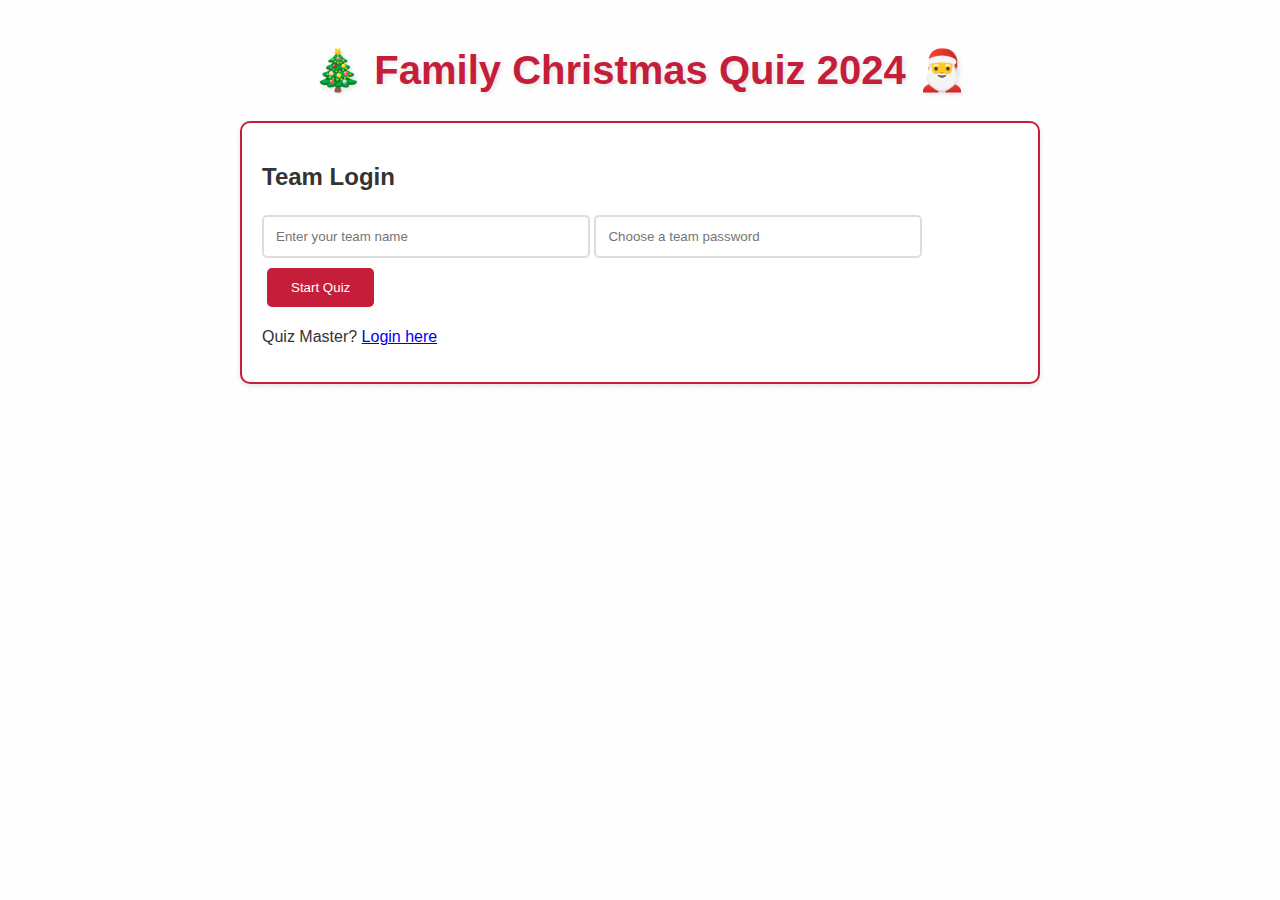
==== index.html @ c95eea3b "Fix path handling for GitHub Pages deployment" ====
<!DOCTYPE html>
<html lang="en">
<head>
    <meta charset="UTF-8">
    <meta name="viewport" content="width=device-width, initial-scale=1.0">
    <title>Family Christmas Quiz 2024 - Team Edition</title>
    <link rel="stylesheet" href="css/styles.css">
    <script>
        // Handle base path for GitHub Pages
        window.basePath = window.location.pathname.includes('XmasQuiz24') ? '/XmasQuiz24' : '';
    </script>
</head>
<body>
    <h1>🎄 Family Christmas Quiz 2024 🎅</h1>
    
    <!-- Login Section -->
    <div class="login-section container">
        <h2>Team Login</h2>
        <form id="login-form">
            <input type="text" id="team-name" placeholder="Enter your team name" required>
            <input type="password" id="team-password" placeholder="Choose a team password" required>
            <button type="submit">Start Quiz</button>
        </form>
        <p>Quiz Master? <a href="#" id="admin-link">Login here</a></p>
    </div>

    <!-- Round Introduction -->
    <div class="round-intro container hidden">
        <h2>Round <span id="round-number">1</span></h2>
        <h3 id="round-title"></h3>
        <p id="round-description"></p>
        <button id="start-round-btn">Start Round</button>
    </div>

    <!-- Quiz Content Container -->
    <div id="quiz-content" class="hidden">
        <!-- Round content will be loaded here -->
    </div>

    <!-- Leaderboard -->
    <div class="leaderboard container hidden">
        <h2>🏆 Team Leaderboard</h2>
        <table>
            <thead>
                <tr>
                    <th>Rank</th>
                    <th>Team</th>
                    <th>Score</th>
                </tr>
            </thead>
            <tbody id="leaderboard-body">
            </tbody>
        </table>
        <button id="logout-btn">Exit Quiz</button>
    </div>

    <!-- Admin Controls -->
    <div class="admin-controls container" style="display: none;">
        <h2>Quiz Master Controls</h2>
        <button id="reset-scores-btn">Reset All Scores</button>
        <button id="view-leaderboard-btn">View Leaderboard</button>
        <button id="export-scores-btn">Export Scores</button>
    </div>

    <script type="module">
        // Initialize event listeners for the start round button
        document.addEventListener('DOMContentLoaded', () => {
            const startRoundBtn = document.getElementById('start-round-btn');
            if (startRoundBtn) {
                startRoundBtn.addEventListener('click', async () => {
                    const { QuizState, quizConfig } = await import('./js/quizConfig.js');
                    const quizState = new QuizState();
                    const teamName = document.getElementById('current-team')?.textContent;
                    const team = quizState.getTeamProgress(teamName);
                    
                    if (team && quizConfig.rounds[team.currentRound - 1]) {
                        window.location.href = `${window.basePath}/rounds/round${team.currentRound}.html`;
                    }
                });
            }

            // Admin button event listeners
            document.getElementById('reset-scores-btn')?.addEventListener('click', () => {
                window.quizInterface?.quizState.resetAllScores();
            });

            document.getElementById('view-leaderboard-btn')?.addEventListener('click', () => {
                window.quizInterface?.showLeaderboard();
            });

            document.getElementById('export-scores-btn')?.addEventListener('click', () => {
                window.quizInterface?.quizState.exportScores();
            });
        });
    </script>
    <script type="module" src="js/quizInterface.js"></script>
</body>
</html>
---- css/styles.css ----
/* Main Styles */
body {
    font-family: 'Arial', sans-serif;
    max-width: 800px;
    margin: 0 auto;
    padding: 20px;
    background-color: #fff1f1;
    color: #333;
    background-image: linear-gradient(rgba(255,255,255,0.9), rgba(255,255,255,0.9)), 
        url('data:image/svg+xml;utf8,<svg width="20" height="20" viewBox="0 0 20 20" xmlns="http://www.w3.org/2000/svg"><circle cx="10" cy="10" r="2" fill="%23c41e3a" opacity="0.2"/></svg>');
}

.container {
    background: white;
    padding: 20px;
    border-radius: 10px;
    box-shadow: 0 2px 5px rgba(0,0,0,0.1);
    margin-bottom: 20px;
    border: 2px solid #c41e3a;
}

.hidden {
    display: none;
}

.question {
    margin-bottom: 30px;
    animation: fadeIn 0.5s;
}

@keyframes fadeIn {
    from { opacity: 0; }
    to { opacity: 1; }
}

.question img {
    max-width: 100%;
    height: auto;
    border-radius: 10px;
    margin: 15px 0;
    box-shadow: 0 2px 5px rgba(0,0,0,0.2);
}

.options {
    display: flex;
    flex-direction: column;
    gap: 10px;
}

button {
    padding: 12px 24px;
    border: none;
    border-radius: 5px;
    background-color: #c41e3a;
    color: white;
    cursor: pointer;
    margin: 5px;
    transition: all 0.3s ease;
}

button:hover {
    background-color: #a01830;
    transform: translateY(-2px);
}

button:disabled {
    background-color: #cccccc;
    cursor: not-allowed;
    transform: none;
}

.option-btn {
    background-color: #2f5233;
    text-align: left;
    font-size: 1.1em;
    position: relative;
    padding-left: 40px;
}

.option-btn:before {
    content: '';
    position: absolute;
    left: 10px;
    top: 50%;
    transform: translateY(-50%);
    width: 20px;
    height: 20px;
    background-color: white;
    border-radius: 50%;
}

.option-btn:hover {
    background-color: #1e3721;
}

.option-btn.selected {
    background-color: #1976D2;
}

.submit-answer {
    background-color: #4CAF50;
    width: 100%;
    margin-top: 20px;
    font-size: 1.1em;
}

.submit-answer:hover {
    background-color: #45a049;
}

input[type="text"], input[type="password"] {
    padding: 12px;
    margin: 5px 0;
    border: 2px solid #ddd;
    border-radius: 5px;
    width: 100%;
    max-width: 300px;
    transition: border-color 0.3s ease;
}

input[type="text"]:focus, input[type="password"]:focus {
    border-color: #c41e3a;
    outline: none;
}

h1 {
    color: #c41e3a;
    text-align: center;
    font-size: 2.5em;
    text-shadow: 2px 2px 4px rgba(0,0,0,0.1);
}

.team-info {
    background-color: #e8f5e9;
    padding: 15px;
    border-radius: 5px;
    margin-bottom: 20px;
    border-left: 5px solid #2f5233;
}

.round-info {
    background-color: #fff3cd;
    padding: 15px;
    border-radius: 5px;
    margin: 20px 0;
    border-left: 5px solid #ffc107;
}

.progress-bar {
    width: 100%;
    height: 10px;
    background-color: #ddd;
    border-radius: 5px;
    margin: 20px 0;
    overflow: hidden;
}

.progress {
    height: 100%;
    background-color: #c41e3a;
    transition: width 0.3s ease;
}

.rounds-nav {
    display: flex;
    justify-content: space-between;
    margin: 20px 0;
    padding: 10px;
    background: #f8f9fa;
    border-radius: 5px;
}

.round-indicator {
    padding: 5px 10px;
    border-radius: 15px;
    font-size: 0.9em;
    background: #e9ecef;
}

.round-indicator.completed {
    background: #4CAF50;
    color: white;
}

.round-indicator.current {
    background: #c41e3a;
    color: white;
}

.feedback {
    padding: 10px;
    margin: 10px 0;
    border-radius: 5px;
    display: none;
}

.feedback.correct {
    background-color: #d4edda;
    color: #155724;
    border: 1px solid #c3e6cb;
}

.feedback.incorrect {
    background-color: #f8d7da;
    color: #721c24;
    border: 1px solid #f5c6cb;
}

.leaderboard table {
    width: 100%;
    border-collapse: collapse;
    margin-top: 20px;
    box-shadow: 0 1px 3px rgba(0,0,0,0.1);
}

.leaderboard th, .leaderboard td {
    padding: 12px;
    border: 1px solid #ddd;
    text-align: left;
}

.leaderboard th {
    background-color: #c41e3a;
    color: white;
}

.leaderboard tr:nth-child(even) {
    background-color: #f9f9f9;
}
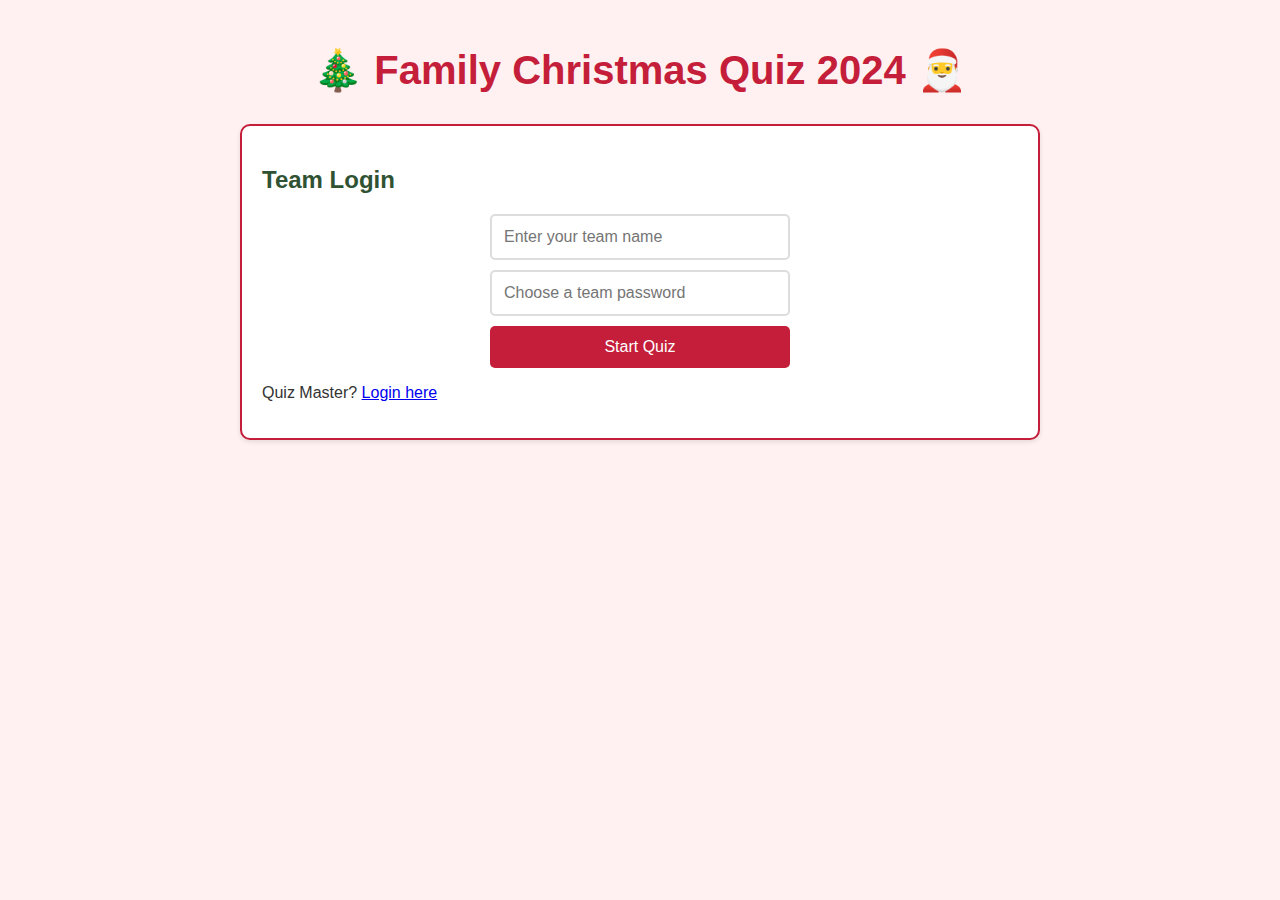
==== commit de218ac9: "Simplify and fix core quiz functionality" ====
--- a/index.html
+++ b/index.html
@@ -5,10 +5,6 @@
     <meta name="viewport" content="width=device-width, initial-scale=1.0">
     <title>Family Christmas Quiz 2024 - Team Edition</title>
     <link rel="stylesheet" href="css/styles.css">
-    <script>
-        // Handle base path for GitHub Pages
-        window.basePath = window.location.pathname.includes('XmasQuiz24') ? '/XmasQuiz24' : '';
-    </script>
 </head>
 <body>
     <h1>🎄 Family Christmas Quiz 2024 🎅</h1>
@@ -16,25 +12,20 @@
     <!-- Login Section -->
     <div class="login-section container">
         <h2>Team Login</h2>
-        <form id="login-form">
+        <div class="login-form">
             <input type="text" id="team-name" placeholder="Enter your team name" required>
             <input type="password" id="team-password" placeholder="Choose a team password" required>
-            <button type="submit">Start Quiz</button>
-        </form>
-        <p>Quiz Master? <a href="#" id="admin-link">Login here</a></p>
+            <button onclick="window.quizInterface?.handleLogin()">Start Quiz</button>
+        </div>
+        <p>Quiz Master? <a href="#" onclick="window.quizInterface?.showAdminLogin(); return false;">Login here</a></p>
     </div>
 
-    <!-- Round Introduction -->
-    <div class="round-intro container hidden">
-        <h2>Round <span id="round-number">1</span></h2>
-        <h3 id="round-title"></h3>
-        <p id="round-description"></p>
-        <button id="start-round-btn">Start Round</button>
-    </div>
-
-    <!-- Quiz Content Container -->
-    <div id="quiz-content" class="hidden">
-        <!-- Round content will be loaded here -->
+    <!-- Admin Controls -->
+    <div class="admin-controls container hidden">
+        <h2>Quiz Master Controls</h2>
+        <button onclick="window.quizInterface?.resetAllScores()">Reset All Scores</button>
+        <button onclick="window.quizInterface?.showLeaderboard()">View Leaderboard</button>
+        <button onclick="window.quizInterface?.exportScores()">Export Scores</button>
     </div>
 
     <!-- Leaderboard -->
@@ -51,48 +42,17 @@
             <tbody id="leaderboard-body">
             </tbody>
         </table>
-        <button id="logout-btn">Exit Quiz</button>
-    </div>
-
-    <!-- Admin Controls -->
-    <div class="admin-controls container" style="display: none;">
-        <h2>Quiz Master Controls</h2>
-        <button id="reset-scores-btn">Reset All Scores</button>
-        <button id="view-leaderboard-btn">View Leaderboard</button>
-        <button id="export-scores-btn">Export Scores</button>
+        <button onclick="window.quizInterface?.handleLogout()">Exit Quiz</button>
     </div>
 
     <script type="module">
-        // Initialize event listeners for the start round button
+        import { QuizInterface } from './js/quizInterface.js';
+        
+        // Initialize quiz interface when DOM is loaded
         document.addEventListener('DOMContentLoaded', () => {
-            const startRoundBtn = document.getElementById('start-round-btn');
-            if (startRoundBtn) {
-                startRoundBtn.addEventListener('click', async () => {
-                    const { QuizState, quizConfig } = await import('./js/quizConfig.js');
-                    const quizState = new QuizState();
-                    const teamName = document.getElementById('current-team')?.textContent;
-                    const team = quizState.getTeamProgress(teamName);
-                    
-                    if (team && quizConfig.rounds[team.currentRound - 1]) {
-                        window.location.href = `${window.basePath}/rounds/round${team.currentRound}.html`;
-                    }
-                });
-            }
-
-            // Admin button event listeners
-            document.getElementById('reset-scores-btn')?.addEventListener('click', () => {
-                window.quizInterface?.quizState.resetAllScores();
-            });
-
-            document.getElementById('view-leaderboard-btn')?.addEventListener('click', () => {
-                window.quizInterface?.showLeaderboard();
-            });
-
-            document.getElementById('export-scores-btn')?.addEventListener('click', () => {
-                window.quizInterface?.quizState.exportScores();
-            });
+            window.quizInterface = new QuizInterface();
+            window.quizInterface.initialize();
         });
     </script>
-    <script type="module" src="js/quizInterface.js"></script>
 </body>
 </html>
--- a/css/styles.css
+++ b/css/styles.css
@@ -6,8 +6,6 @@
     padding: 20px;
     background-color: #fff1f1;
     color: #333;
-    background-image: linear-gradient(rgba(255,255,255,0.9), rgba(255,255,255,0.9)), 
-        url('data:image/svg+xml;utf8,<svg width="20" height="20" viewBox="0 0 20 20" xmlns="http://www.w3.org/2000/svg"><circle cx="10" cy="10" r="2" fill="%23c41e3a" opacity="0.2"/></svg>');
 }
 
 .container {
@@ -20,73 +18,72 @@
 }
 
 .hidden {
+    display: none !important;
+}
+
+/* Login Form */
+.login-form {
+    display: flex;
+    flex-direction: column;
+    gap: 10px;
+    max-width: 300px;
+    margin: 0 auto;
+}
+
+input[type="text"], input[type="password"] {
+    padding: 12px;
+    border: 2px solid #ddd;
+    border-radius: 5px;
+    font-size: 1em;
+}
+
+input[type="text"]:focus, input[type="password"]:focus {
+    border-color: #c41e3a;
+    outline: none;
+}
+
+/* Buttons */
+button {
+    padding: 12px 24px;
+    border: none;
+    border-radius: 5px;
+    background-color: #c41e3a;
+    color: white;
+    cursor: pointer;
+    font-size: 1em;
+    transition: background-color 0.3s;
+}
+
+button:hover {
+    background-color: #a01830;
+}
+
+button:disabled {
+    background-color: #cccccc;
+    cursor: not-allowed;
+}
+
+/* Quiz Questions */
+.question {
     display: none;
-}
-
-.question {
-    margin-bottom: 30px;
-    animation: fadeIn 0.5s;
-}
-
-@keyframes fadeIn {
-    from { opacity: 0; }
-    to { opacity: 1; }
-}
-
-.question img {
-    max-width: 100%;
-    height: auto;
-    border-radius: 10px;
-    margin: 15px 0;
-    box-shadow: 0 2px 5px rgba(0,0,0,0.2);
+    margin-bottom: 20px;
+}
+
+.question.active {
+    display: block;
 }
 
 .options {
     display: flex;
     flex-direction: column;
     gap: 10px;
-}
-
-button {
-    padding: 12px 24px;
-    border: none;
-    border-radius: 5px;
-    background-color: #c41e3a;
-    color: white;
-    cursor: pointer;
-    margin: 5px;
-    transition: all 0.3s ease;
-}
-
-button:hover {
-    background-color: #a01830;
-    transform: translateY(-2px);
-}
-
-button:disabled {
-    background-color: #cccccc;
-    cursor: not-allowed;
-    transform: none;
+    margin: 15px 0;
 }
 
 .option-btn {
     background-color: #2f5233;
     text-align: left;
-    font-size: 1.1em;
-    position: relative;
-    padding-left: 40px;
-}
-
-.option-btn:before {
-    content: '';
-    position: absolute;
-    left: 10px;
-    top: 50%;
-    transform: translateY(-50%);
-    width: 20px;
-    height: 20px;
-    background-color: white;
-    border-radius: 50%;
+    padding: 15px 20px;
 }
 
 .option-btn:hover {
@@ -97,39 +94,28 @@
     background-color: #1976D2;
 }
 
-.submit-answer {
+.option-btn.correct {
     background-color: #4CAF50;
-    width: 100%;
-    margin-top: 20px;
-    font-size: 1.1em;
-}
-
-.submit-answer:hover {
-    background-color: #45a049;
-}
-
-input[type="text"], input[type="password"] {
-    padding: 12px;
-    margin: 5px 0;
-    border: 2px solid #ddd;
-    border-radius: 5px;
-    width: 100%;
-    max-width: 300px;
-    transition: border-color 0.3s ease;
-}
-
-input[type="text"]:focus, input[type="password"]:focus {
-    border-color: #c41e3a;
-    outline: none;
-}
-
+}
+
+.option-btn.incorrect {
+    background-color: #f44336;
+}
+
+/* Headers */
 h1 {
     color: #c41e3a;
     text-align: center;
     font-size: 2.5em;
-    text-shadow: 2px 2px 4px rgba(0,0,0,0.1);
-}
-
+    margin-bottom: 30px;
+}
+
+h2 {
+    color: #2f5233;
+    margin-bottom: 20px;
+}
+
+/* Team Info */
 .team-info {
     background-color: #e8f5e9;
     padding: 15px;
@@ -138,14 +124,7 @@
     border-left: 5px solid #2f5233;
 }
 
-.round-info {
-    background-color: #fff3cd;
-    padding: 15px;
-    border-radius: 5px;
-    margin: 20px 0;
-    border-left: 5px solid #ffc107;
-}
-
+/* Progress Bar */
 .progress-bar {
     width: 100%;
     height: 10px;
@@ -158,40 +137,16 @@
 .progress {
     height: 100%;
     background-color: #c41e3a;
-    transition: width 0.3s ease;
-}
-
-.rounds-nav {
-    display: flex;
-    justify-content: space-between;
-    margin: 20px 0;
-    padding: 10px;
-    background: #f8f9fa;
-    border-radius: 5px;
-}
-
-.round-indicator {
-    padding: 5px 10px;
-    border-radius: 15px;
-    font-size: 0.9em;
-    background: #e9ecef;
-}
-
-.round-indicator.completed {
-    background: #4CAF50;
-    color: white;
-}
-
-.round-indicator.current {
-    background: #c41e3a;
-    color: white;
-}
-
+    transition: width 0.3s;
+}
+
+/* Feedback Messages */
 .feedback {
     padding: 10px;
     margin: 10px 0;
     border-radius: 5px;
-    display: none;
+    text-align: center;
+    font-weight: bold;
 }
 
 .feedback.correct {
@@ -206,11 +161,18 @@
     border: 1px solid #f5c6cb;
 }
 
+/* Navigation */
+.navigation {
+    display: flex;
+    justify-content: space-between;
+    margin-top: 20px;
+}
+
+/* Leaderboard */
 .leaderboard table {
     width: 100%;
     border-collapse: collapse;
     margin-top: 20px;
-    box-shadow: 0 1px 3px rgba(0,0,0,0.1);
 }
 
 .leaderboard th, .leaderboard td {
@@ -227,3 +189,14 @@
 .leaderboard tr:nth-child(even) {
     background-color: #f9f9f9;
 }
+
+/* Error Message */
+.error-message {
+    background-color: #f8d7da;
+    color: #721c24;
+    padding: 15px;
+    margin: 10px 0;
+    border-radius: 5px;
+    border: 1px solid #f5c6cb;
+    text-align: center;
+}
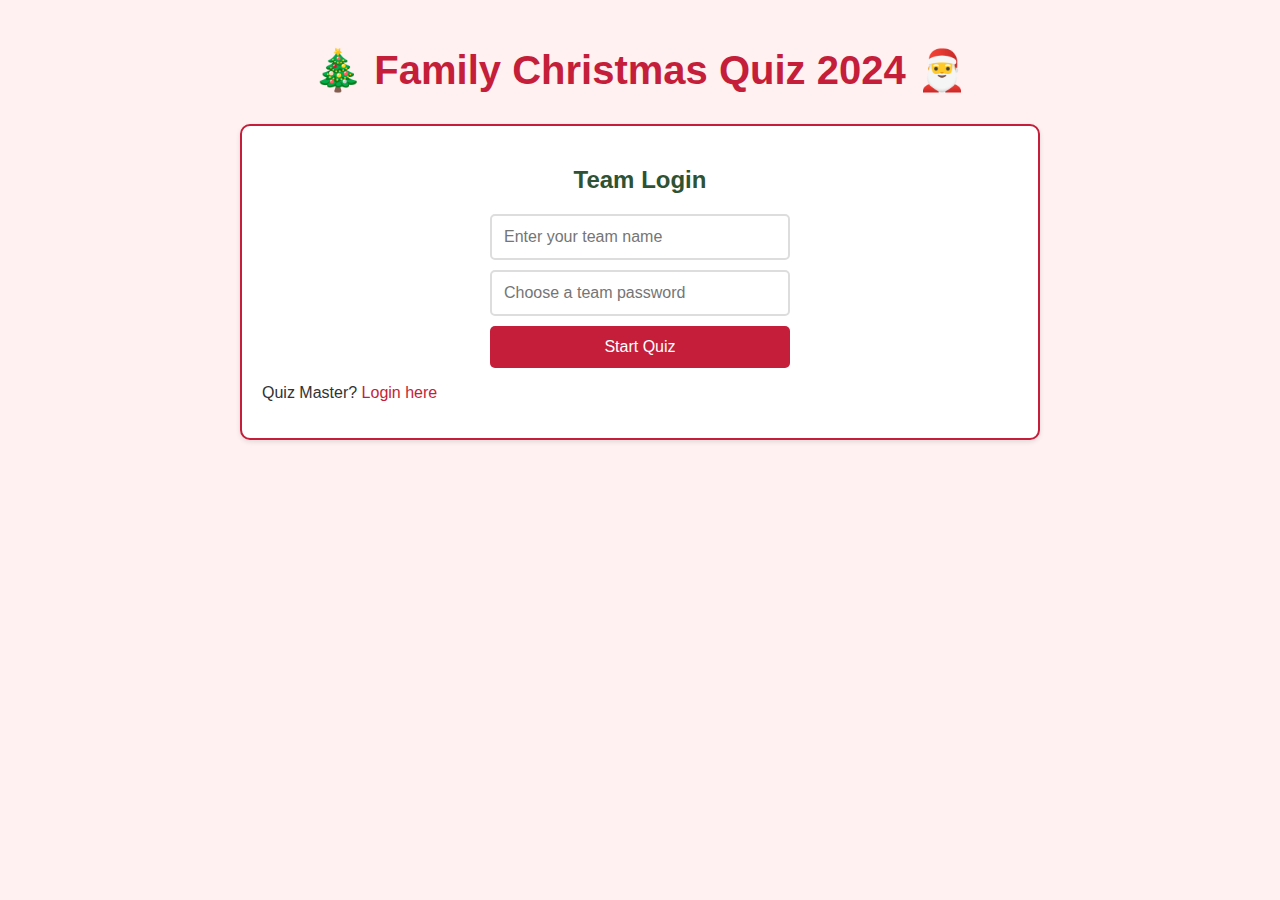
==== commit af3f0f6d: "Improve Quiz Master interface and styling" ====
--- a/index.html
+++ b/index.html
@@ -23,9 +23,11 @@
     <!-- Admin Controls -->
     <div class="admin-controls container hidden">
         <h2>Quiz Master Controls</h2>
-        <button onclick="window.quizInterface?.resetAllScores()">Reset All Scores</button>
-        <button onclick="window.quizInterface?.showLeaderboard()">View Leaderboard</button>
-        <button onclick="window.quizInterface?.exportScores()">Export Scores</button>
+        <div class="admin-buttons">
+            <button onclick="window.quizInterface?.resetAllScores()">Reset All Scores</button>
+            <button onclick="window.quizInterface?.exportScores()">Export Scores</button>
+            <button onclick="window.quizInterface?.handleLogout()">Logout</button>
+        </div>
     </div>
 
     <!-- Leaderboard -->
@@ -42,16 +44,27 @@
             <tbody id="leaderboard-body">
             </tbody>
         </table>
-        <button onclick="window.quizInterface?.handleLogout()">Exit Quiz</button>
     </div>
 
+    <script>
+        // Handle base path for GitHub Pages
+        window.basePath = window.location.pathname.includes('XmasQuiz24') ? '/XmasQuiz24' : '';
+    </script>
     <script type="module">
         import { QuizInterface } from './js/quizInterface.js';
         
         // Initialize quiz interface when DOM is loaded
         document.addEventListener('DOMContentLoaded', () => {
-            window.quizInterface = new QuizInterface();
-            window.quizInterface.initialize();
+            const quizInterface = new QuizInterface();
+            window.quizInterface = quizInterface;
+            quizInterface.initialize();
+
+            // Add enter key support for login
+            document.getElementById('team-password').addEventListener('keypress', (e) => {
+                if (e.key === 'Enter') {
+                    quizInterface.handleLogin();
+                }
+            });
         });
     </script>
 </body>
--- a/css/styles.css
+++ b/css/styles.css
@@ -42,6 +42,30 @@
     outline: none;
 }
 
+/* Admin Controls */
+.admin-controls {
+    background: #fff3e0;
+    border-color: #ff9800;
+}
+
+.admin-buttons {
+    display: flex;
+    flex-direction: column;
+    gap: 10px;
+    max-width: 300px;
+    margin: 0 auto;
+}
+
+.admin-buttons button {
+    background-color: #ff9800;
+    font-size: 1.1em;
+    padding: 15px;
+}
+
+.admin-buttons button:hover {
+    background-color: #f57c00;
+}
+
 /* Buttons */
 button {
     padding: 12px 24px;
@@ -51,16 +75,18 @@
     color: white;
     cursor: pointer;
     font-size: 1em;
-    transition: background-color 0.3s;
+    transition: all 0.3s ease;
 }
 
 button:hover {
     background-color: #a01830;
+    transform: translateY(-2px);
 }
 
 button:disabled {
     background-color: #cccccc;
     cursor: not-allowed;
+    transform: none;
 }
 
 /* Quiz Questions */
@@ -113,6 +139,7 @@
 h2 {
     color: #2f5233;
     margin-bottom: 20px;
+    text-align: center;
 }
 
 /* Team Info */
@@ -172,7 +199,10 @@
 .leaderboard table {
     width: 100%;
     border-collapse: collapse;
-    margin-top: 20px;
+    margin: 20px auto;
+    max-width: 600px;
+    background: white;
+    box-shadow: 0 1px 3px rgba(0,0,0,0.1);
 }
 
 .leaderboard th, .leaderboard td {
@@ -184,10 +214,15 @@
 .leaderboard th {
     background-color: #c41e3a;
     color: white;
+    font-weight: bold;
 }
 
 .leaderboard tr:nth-child(even) {
     background-color: #f9f9f9;
+}
+
+.leaderboard tr:hover {
+    background-color: #f5f5f5;
 }
 
 /* Error Message */
@@ -200,3 +235,13 @@
     border: 1px solid #f5c6cb;
     text-align: center;
 }
+
+/* Links */
+a {
+    color: #c41e3a;
+    text-decoration: none;
+}
+
+a:hover {
+    text-decoration: underline;
+}
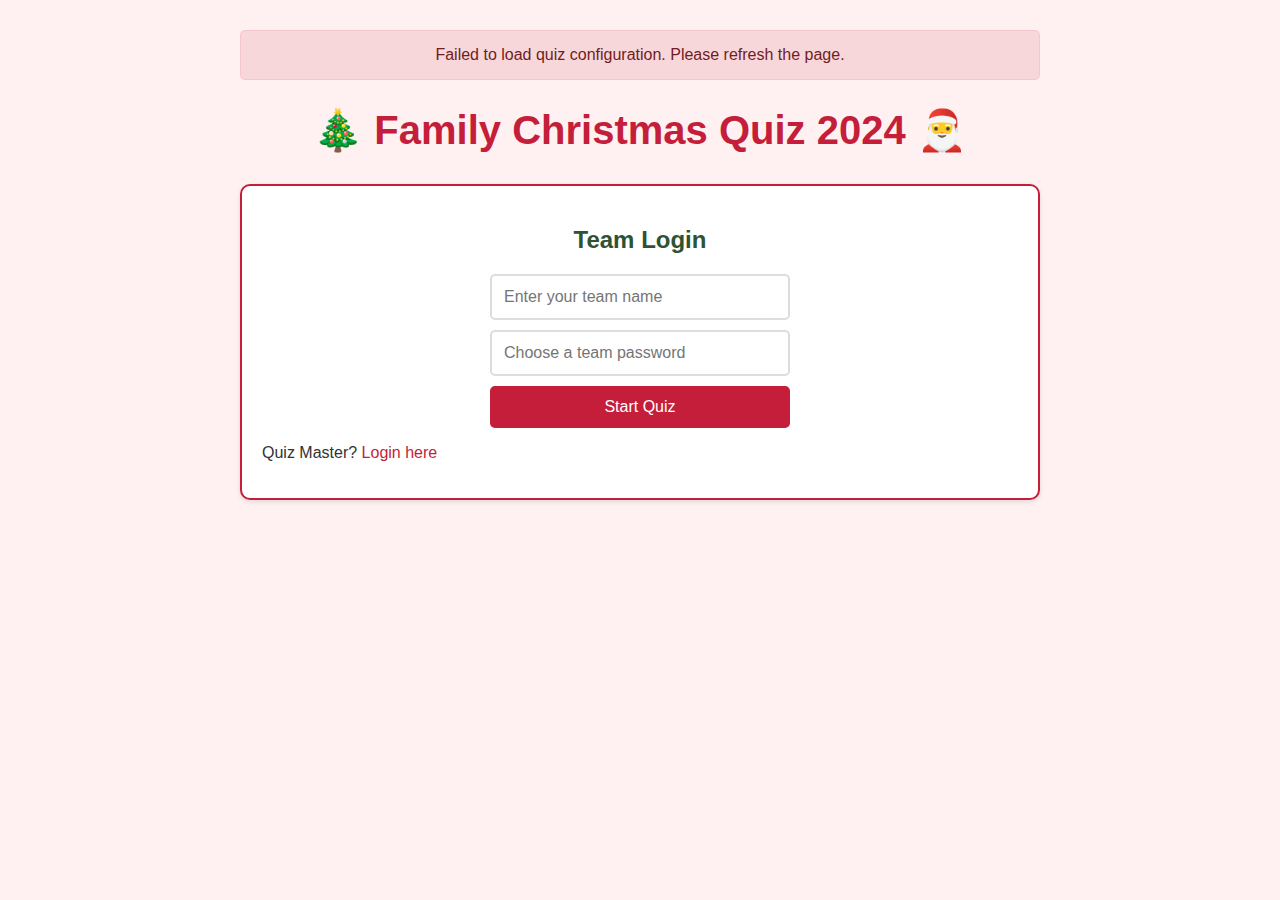
==== commit 0b922bdb: "Fix initialization and event handling" ====
--- a/index.html
+++ b/index.html
@@ -15,18 +15,18 @@
         <div class="login-form">
             <input type="text" id="team-name" placeholder="Enter your team name" required>
             <input type="password" id="team-password" placeholder="Choose a team password" required>
-            <button onclick="window.quizInterface?.handleLogin()">Start Quiz</button>
+            <button id="login-btn" type="button">Start Quiz</button>
         </div>
-        <p>Quiz Master? <a href="#" onclick="window.quizInterface?.showAdminLogin(); return false;">Login here</a></p>
+        <p>Quiz Master? <a href="#" id="admin-link">Login here</a></p>
     </div>
 
     <!-- Admin Controls -->
     <div class="admin-controls container hidden">
         <h2>Quiz Master Controls</h2>
         <div class="admin-buttons">
-            <button onclick="window.quizInterface?.resetAllScores()">Reset All Scores</button>
-            <button onclick="window.quizInterface?.exportScores()">Export Scores</button>
-            <button onclick="window.quizInterface?.handleLogout()">Logout</button>
+            <button id="reset-scores">Reset All Scores</button>
+            <button id="export-scores">Export Scores</button>
+            <button id="logout">Logout</button>
         </div>
     </div>
 
@@ -51,21 +51,68 @@
         window.basePath = window.location.pathname.includes('XmasQuiz24') ? '/XmasQuiz24' : '';
     </script>
     <script type="module">
-        import { QuizInterface } from './js/quizInterface.js';
-        
-        // Initialize quiz interface when DOM is loaded
-        document.addEventListener('DOMContentLoaded', () => {
-            const quizInterface = new QuizInterface();
-            window.quizInterface = quizInterface;
-            quizInterface.initialize();
+        let quizInterface = null;
 
-            // Add enter key support for login
+        async function initializeQuiz() {
+            try {
+                const { QuizInterface } = await import('./js/quizInterface.js');
+                quizInterface = new QuizInterface();
+                window.quizInterface = quizInterface;
+
+                // Initialize the interface
+                await quizInterface.initialize();
+
+                // Set up event listeners after initialization
+                setupEventListeners();
+            } catch (error) {
+                console.error('Error initializing quiz:', error);
+                showError('Error initializing quiz. Please try refreshing the page.');
+            }
+        }
+
+        function setupEventListeners() {
+            // Login button
+            document.getElementById('login-btn').addEventListener('click', () => {
+                quizInterface.handleLogin();
+            });
+
+            // Admin link
+            document.getElementById('admin-link').addEventListener('click', (e) => {
+                e.preventDefault();
+                quizInterface.showAdminLogin();
+            });
+
+            // Logout button
+            document.getElementById('logout').addEventListener('click', () => {
+                quizInterface.handleLogout();
+            });
+
+            // Admin controls
+            document.getElementById('reset-scores').addEventListener('click', () => {
+                quizInterface.resetAllScores();
+            });
+
+            document.getElementById('export-scores').addEventListener('click', () => {
+                quizInterface.exportScores();
+            });
+
+            // Enter key support for login
             document.getElementById('team-password').addEventListener('keypress', (e) => {
-                if (e.key === 'Enter') {
+                if (e.key === 'Enter' && quizInterface) {
                     quizInterface.handleLogin();
                 }
             });
-        });
+        }
+
+        function showError(message) {
+            const errorDiv = document.createElement('div');
+            errorDiv.className = 'error-message';
+            errorDiv.textContent = message;
+            document.body.insertBefore(errorDiv, document.body.firstChild);
+        }
+
+        // Initialize when DOM is loaded
+        document.addEventListener('DOMContentLoaded', initializeQuiz);
     </script>
 </body>
 </html>
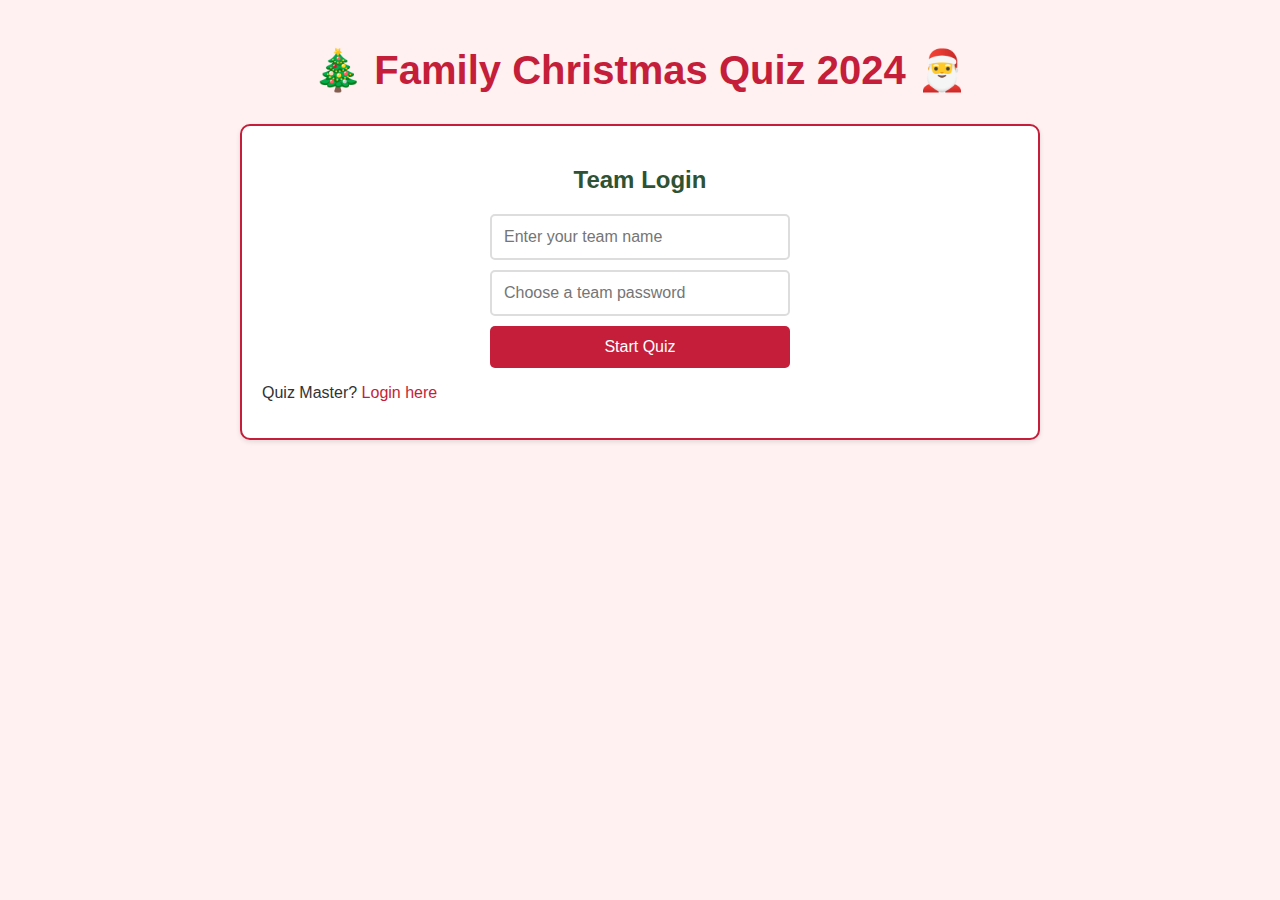
==== commit d6996afb: "Fix module paths for GitHub Pages and add detailed logging" ====
--- a/index.html
+++ b/index.html
@@ -55,56 +55,75 @@
 
         async function initializeQuiz() {
             try {
-                const { QuizInterface } = await import('./js/quizInterface.js');
+                console.log('Starting initialization...');
+                const modulePath = window.basePath ? `${window.basePath}/js/quizInterface.js` : './js/quizInterface.js';
+                console.log('Loading module from:', modulePath);
+                
+                const { QuizInterface } = await import(modulePath);
+                console.log('QuizInterface loaded');
+                
                 quizInterface = new QuizInterface();
                 window.quizInterface = quizInterface;
+                console.log('QuizInterface instance created');
 
                 // Initialize the interface
                 await quizInterface.initialize();
+                console.log('Interface initialized');
 
                 // Set up event listeners after initialization
                 setupEventListeners();
+                console.log('Event listeners set up');
             } catch (error) {
-                console.error('Error initializing quiz:', error);
+                console.error('Detailed initialization error:', {
+                    message: error.message,
+                    stack: error.stack,
+                    type: error.name
+                });
                 showError('Error initializing quiz. Please try refreshing the page.');
             }
         }
 
         function setupEventListeners() {
-            // Login button
-            document.getElementById('login-btn').addEventListener('click', () => {
-                quizInterface.handleLogin();
-            });
+            try {
+                // Login button
+                document.getElementById('login-btn').addEventListener('click', () => {
+                    quizInterface.handleLogin();
+                });
 
-            // Admin link
-            document.getElementById('admin-link').addEventListener('click', (e) => {
-                e.preventDefault();
-                quizInterface.showAdminLogin();
-            });
+                // Admin link
+                document.getElementById('admin-link').addEventListener('click', (e) => {
+                    e.preventDefault();
+                    quizInterface.showAdminLogin();
+                });
 
-            // Logout button
-            document.getElementById('logout').addEventListener('click', () => {
-                quizInterface.handleLogout();
-            });
+                // Logout button
+                document.getElementById('logout').addEventListener('click', () => {
+                    quizInterface.handleLogout();
+                });
 
-            // Admin controls
-            document.getElementById('reset-scores').addEventListener('click', () => {
-                quizInterface.resetAllScores();
-            });
+                // Admin controls
+                document.getElementById('reset-scores').addEventListener('click', () => {
+                    quizInterface.resetAllScores();
+                });
 
-            document.getElementById('export-scores').addEventListener('click', () => {
-                quizInterface.exportScores();
-            });
+                document.getElementById('export-scores').addEventListener('click', () => {
+                    quizInterface.exportScores();
+                });
 
-            // Enter key support for login
-            document.getElementById('team-password').addEventListener('keypress', (e) => {
-                if (e.key === 'Enter' && quizInterface) {
-                    quizInterface.handleLogin();
-                }
-            });
+                // Enter key support for login
+                document.getElementById('team-password').addEventListener('keypress', (e) => {
+                    if (e.key === 'Enter' && quizInterface) {
+                        quizInterface.handleLogin();
+                    }
+                });
+            } catch (error) {
+                console.error('Error setting up event listeners:', error);
+                showError('Error setting up quiz controls. Please refresh the page.');
+            }
         }
 
         function showError(message) {
+            console.error('Showing error:', message);
             const errorDiv = document.createElement('div');
             errorDiv.className = 'error-message';
             errorDiv.textContent = message;
@@ -112,7 +131,13 @@
         }
 
         // Initialize when DOM is loaded
-        document.addEventListener('DOMContentLoaded', initializeQuiz);
+        document.addEventListener('DOMContentLoaded', () => {
+            console.log('DOM loaded, starting quiz initialization...');
+            initializeQuiz().catch(error => {
+                console.error('Top-level initialization error:', error);
+                showError('Failed to start quiz. Please refresh the page.');
+            });
+        });
     </script>
 </body>
 </html>
